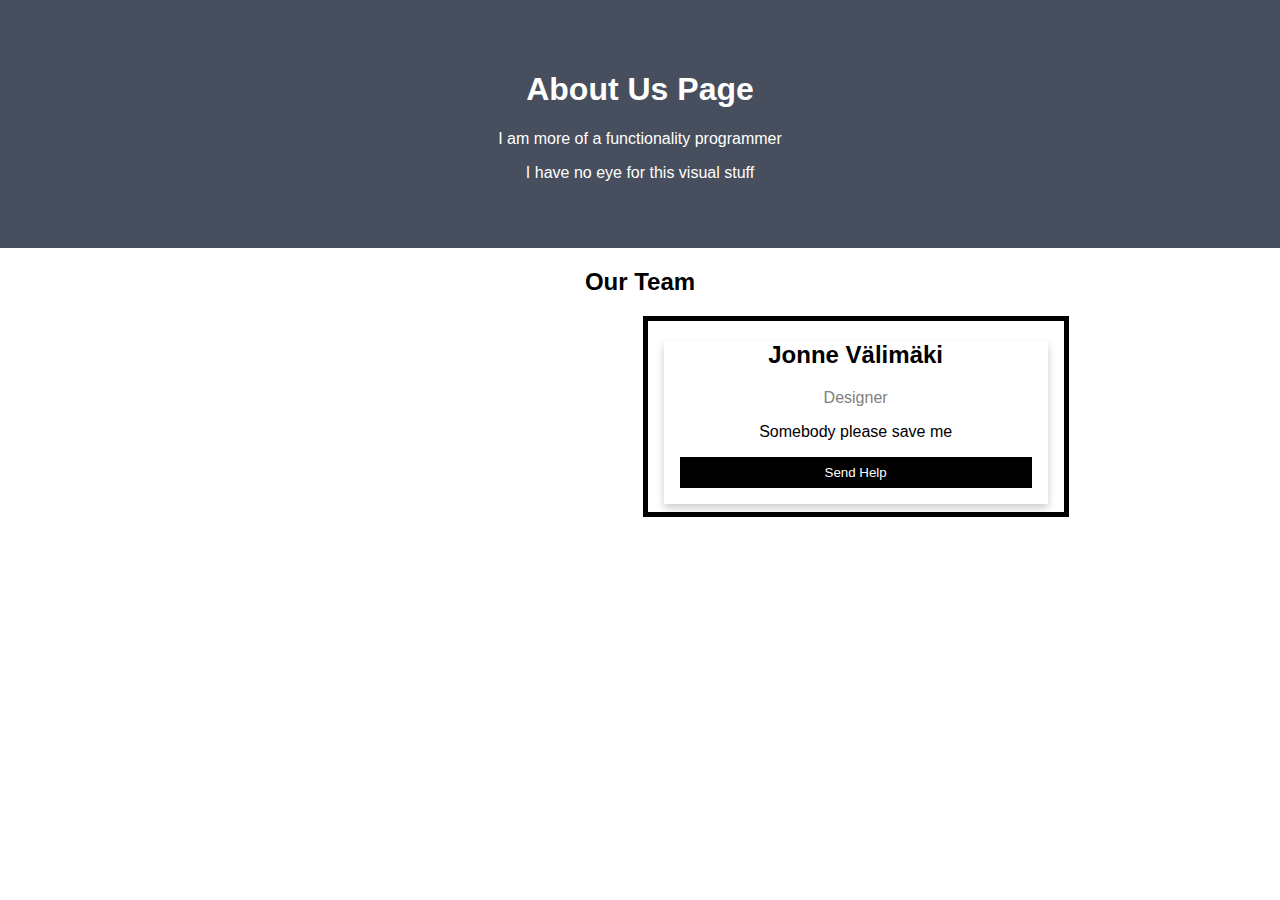
==== about.html @ 6e453f31 "gettting there" ====
<!DOCTYPE html>
<html lang="en">
<head>
    <meta charset="UTF-8">
    <meta http-equiv="X-UA-Compatible" content="IE=edge">
    <meta name="viewport" content="width=device-width, initial-scale=1.0">
    <link href="./styles/about.css" rel="stylesheet">
    <title>Document</title>
</head>
<body>
    
    <div class="about-section">
        <h1>About Us Page</h1>
        <p>I am more of a functionality programmer</p>
        <p>I have no eye for this visual stuff</p>
      </div>
      
      <h2 style="text-align:center">Our Team</h2>
      <!-- <div class="row">
        <div class="column">
          <div class="card">
            <img src="/w3images/team1.jpg" alt="Jane" style="width:100%">
            <div class="container">
              <h2>Jane Doe</h2>
              <p class="title">CEO & Founder</p>
              <p>Some text that describes me lorem ipsum ipsum lorem.</p>
              <p>jane@example.com</p>
              <p><button class="button">Contact</button></p>
            </div>
          </div>
        </div> -->
      
        <!-- <div class="column">
          <div class="card">
            <img src="/w3images/team2.jpg" alt="Mike" style="width:100%">
            <div class="container">
              <h2>Mike Ross</h2>
              <p class="title">Art Director</p>
              <p>Some text that describes me lorem ipsum ipsum lorem.</p>
              <p>mike@example.com</p>
              <p><button class="button">Contact</button></p>
            </div>
          </div>
        </div> -->
      
        <div class="column" id="center">
          <div class="card">
            <!-- <img src="/w3images/team3.jpg" alt="John" style="width:100%"> -->
            <div class="container">
              <h2>Jonne Välimäki</h2>
              <p class="title">Designer</p>
              <p>Somebody please save me</p>
              <p></p>
              <p><button class="button" onclick="window.location.href='https://github.com/space-h/VaJoSivu';"> Send Help</button></p>
            </div>
          </div>
        </div>
      </div> 

</body>
</html>
---- styles/about.css ----
body {
    font-family: Arial, Helvetica, sans-serif;
    margin: 0;
  }

#center {
    border: 5px solid;
    text-align: center;
    justify-content: center;
    margin-left: 17cm;
  }
  
  html {
    box-sizing: border-box;
  }
  
  *, *:before, *:after {
    box-sizing: inherit;
  }
  
  .column {
    float: left;
    width: 33.3%;
    margin-bottom: 16px;
    padding: 0 8px;
  }
  
  .card {
    box-shadow: 0 4px 8px 0 rgba(0, 0, 0, 0.2);
    margin: 8px;
  }
  
  .about-section {
    padding: 50px;
    text-align: center;
    background-color: #474e5d;
    color: white;
  }
  
  .container {
    padding: 0 16px;
  }
  
  .container::after, .row::after {
    content: "";
    clear: both;
    display: table;
  }
  
  .title {
    color: grey;
  }
  
  .button {
    border: none;
    outline: 0;
    display: inline-block;
    padding: 8px;
    color: white;
    background-color: #000;
    text-align: center;
    cursor: pointer;
    width: 100%;
  }
  
  .button:hover {
    background-color: #555;
  }
  
  @media screen and (max-width: 650px) {
    .column {
      width: 100%;
      display: block;
    }
  }
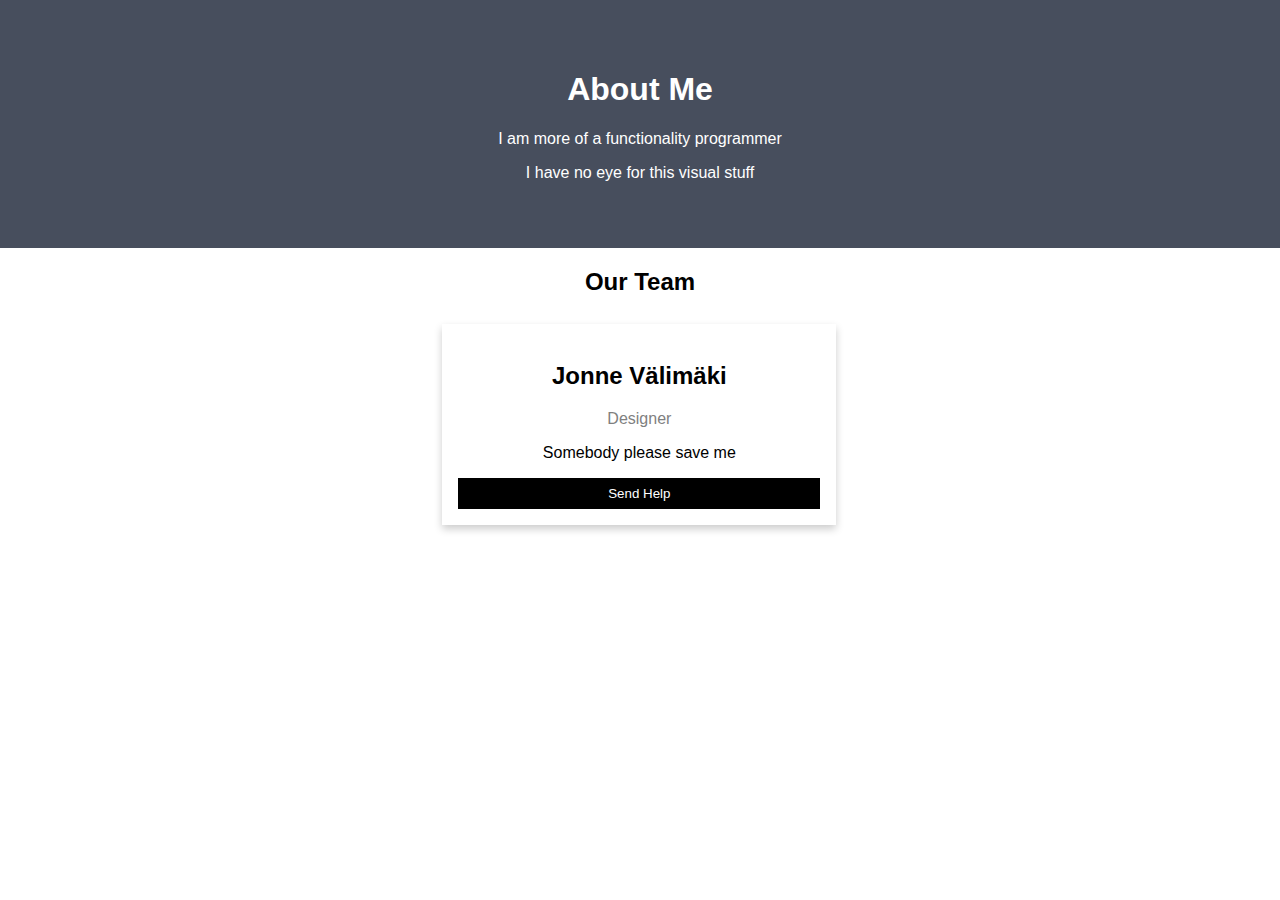
==== commit 6c784f0d: "Cleaned up the code a bit" ====
--- a/about.html
+++ b/about.html
@@ -1,61 +1,52 @@
 <!DOCTYPE html>
 <html lang="en">
 <head>
-    <meta charset="UTF-8">
-    <meta http-equiv="X-UA-Compatible" content="IE=edge">
-    <meta name="viewport" content="width=device-width, initial-scale=1.0">
-    <link href="./styles/about.css" rel="stylesheet">
-    <title>Document</title>
+  <meta charset="UTF-8">
+  <meta http-equiv="X-UA-Compatible" content="IE=edge">
+  <meta name="viewport" content="width=device-width, initial-scale=1.0">
+   <link href="./styles/about.css" rel="stylesheet">
 </head>
 <body>
-    
-    <div class="about-section">
-        <h1>About Us Page</h1>
-        <p>I am more of a functionality programmer</p>
-        <p>I have no eye for this visual stuff</p>
+
+  <div class="about-section">
+    <h1>About Me</h1>
+    <p>I am more of a functionality programmer</p>
+    <p>I have no eye for this visual stuff</p>
+  </div>
+  
+  <h2 style="text-align:center">Our Team</h2>
+  <div class="row" >
+    <div class="column">
+      <div class="card" style=visibility:hidden>
+        <img src="/w3images/team1.jpg" alt="Jane" style="width:100%">
+        <div class="container">
+          <p><button class="button">Contact</button></p>
+        </div>
       </div>
-      
-      <h2 style="text-align:center">Our Team</h2>
-      <!-- <div class="row">
-        <div class="column">
-          <div class="card">
-            <img src="/w3images/team1.jpg" alt="Jane" style="width:100%">
-            <div class="container">
-              <h2>Jane Doe</h2>
-              <p class="title">CEO & Founder</p>
-              <p>Some text that describes me lorem ipsum ipsum lorem.</p>
-              <p>jane@example.com</p>
-              <p><button class="button">Contact</button></p>
-            </div>
-          </div>
-        </div> -->
-      
-        <!-- <div class="column">
-          <div class="card">
-            <img src="/w3images/team2.jpg" alt="Mike" style="width:100%">
-            <div class="container">
-              <h2>Mike Ross</h2>
-              <p class="title">Art Director</p>
-              <p>Some text that describes me lorem ipsum ipsum lorem.</p>
-              <p>mike@example.com</p>
-              <p><button class="button">Contact</button></p>
-            </div>
-          </div>
-        </div> -->
-      
-        <div class="column" id="center">
-          <div class="card">
-            <!-- <img src="/w3images/team3.jpg" alt="John" style="width:100%"> -->
-            <div class="container">
-              <h2>Jonne Välimäki</h2>
-              <p class="title">Designer</p>
-              <p>Somebody please save me</p>
-              <p></p>
-              <p><button class="button" onclick="window.location.href='https://github.com/space-h/VaJoSivu';"> Send Help</button></p>
-            </div>
-          </div>
+    </div>
+  
+    <div class="column">
+      <div class="card">
+        <img src="/w3images/team2.jpg" alt="" style="width:100%">
+        <div class="container">
+          <h2>Jonne Välimäki</h2>
+          <p class="title">Designer</p>
+          <p>Somebody please save me</p>
+          <p><button class="button" onclick="window.location.href='https://github.com/space-h/VaJoSivu';"> Send Help</button></p>
         </div>
-      </div> 
+      </div>
+    </div>
+  
+    <div class="column">
+      <div class="card" style=visibility:hidden>
+        <img src="/w3images/team3.jpg" alt="John" style="width:100%">
+        <div class="container">
+          <p><button class="button">Contact</button></p>
+        </div>
+      </div>
+    </div>
+  </div> 
 
+  
 </body>
 </html>--- a/styles/about.css
+++ b/styles/about.css
@@ -1,75 +1,69 @@
 body {
-    font-family: Arial, Helvetica, sans-serif;
-    margin: 0;
+  font-family: Arial, Helvetica, sans-serif;
+  margin: 0;
+}
+
+html {
+  box-sizing: border-box;
+}
+
+*, *:before, *:after {
+  box-sizing: inherit;
+}
+
+.column {
+  float: left;
+  width: 33.3%;
+  margin-bottom: 16px;
+  padding: 0 8px;
+}
+
+.card {
+  box-shadow: 0 4px 8px 0 rgba(0, 0, 0, 0.2);
+  margin: 8px;
+  text-align: center;
+}
+
+.about-section {
+  padding: 50px;
+  text-align: center;
+  background-color: #474e5d;
+  color: white;
+}
+
+.container {
+  padding: 0 16px;
+}
+
+.container::after, .row::after {
+  content: "";
+  clear: both;
+  display: table;
+}
+
+.title {
+  color: grey;
+}
+
+.button {
+  border: none;
+  outline: 0;
+  display: inline-block;
+  padding: 8px;
+  color: white;
+  background-color: #000;
+  text-align: center;
+  cursor: pointer;
+  width: 100%;
+}
+
+.button:hover {
+  background-color: #555;
+}
+
+@media screen and (max-width: 650px) {
+  .column {
+    width: 100%;
+    display: block;
   }
-
-#center {
-    border: 5px solid;
-    text-align: center;
-    justify-content: center;
-    margin-left: 17cm;
-  }
-  
-  html {
-    box-sizing: border-box;
-  }
-  
-  *, *:before, *:after {
-    box-sizing: inherit;
-  }
-  
-  .column {
-    float: left;
-    width: 33.3%;
-    margin-bottom: 16px;
-    padding: 0 8px;
-  }
-  
-  .card {
-    box-shadow: 0 4px 8px 0 rgba(0, 0, 0, 0.2);
-    margin: 8px;
-  }
-  
-  .about-section {
-    padding: 50px;
-    text-align: center;
-    background-color: #474e5d;
-    color: white;
-  }
-  
-  .container {
-    padding: 0 16px;
-  }
-  
-  .container::after, .row::after {
-    content: "";
-    clear: both;
-    display: table;
-  }
-  
-  .title {
-    color: grey;
-  }
-  
-  .button {
-    border: none;
-    outline: 0;
-    display: inline-block;
-    padding: 8px;
-    color: white;
-    background-color: #000;
-    text-align: center;
-    cursor: pointer;
-    width: 100%;
-  }
-  
-  .button:hover {
-    background-color: #555;
-  }
-  
-  @media screen and (max-width: 650px) {
-    .column {
-      width: 100%;
-      display: block;
-    }
-  }+}